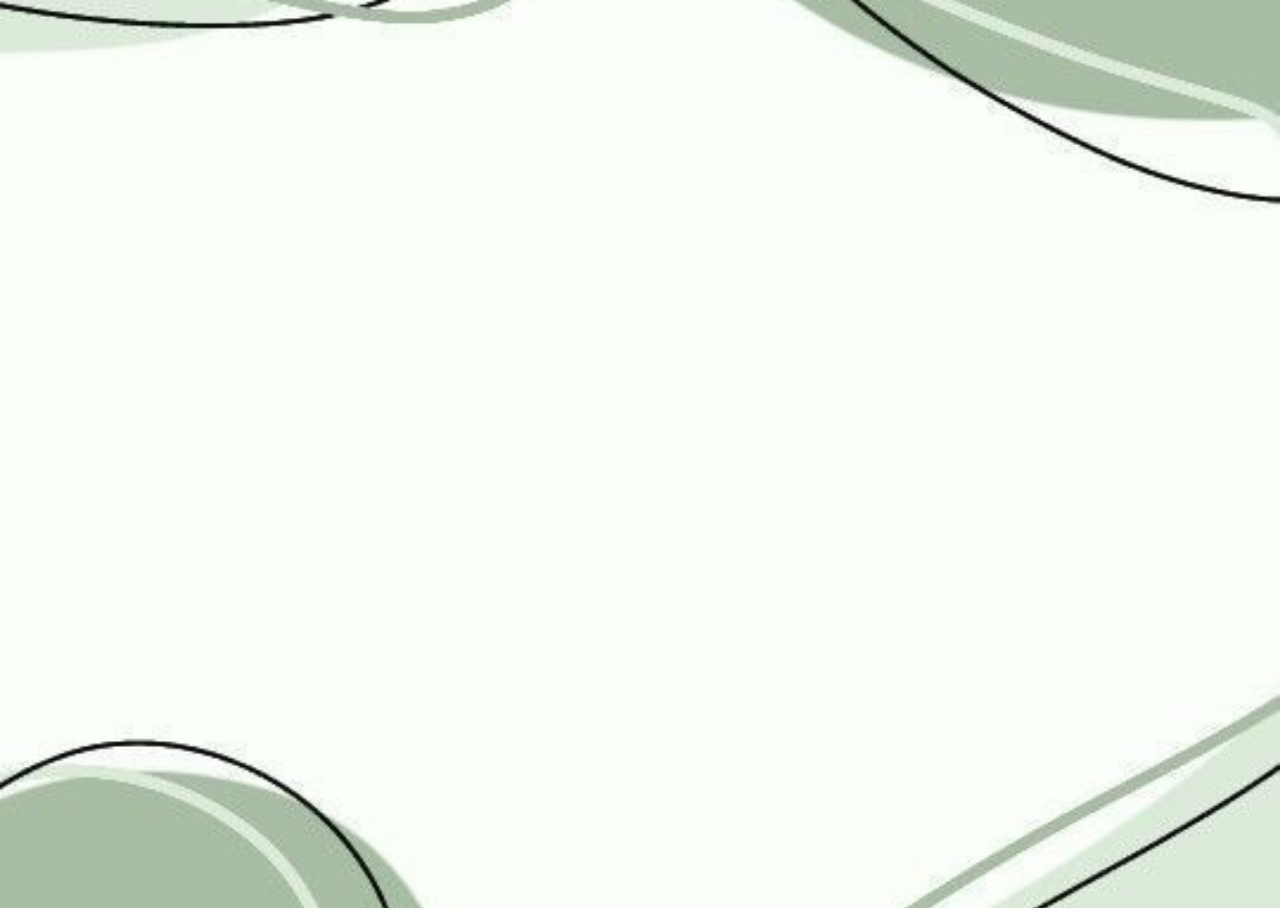
==== Index.html @ 6a98ee5e "Ajout de l'image de fond du CV 	new file:   Index.html 	new file:   styles.css" ====
<!DOCTYPE html>
<html lang="en">
<head>
    <meta charset="UTF-8">
    <meta name="viewport" content="width=device-width, initial-scale=1.0">
    <title>Godwill LAWSON C.V</title>
    <link rel="stylesheet" href="styles.css">
</head>
<body>
   
</body>
</html>
---- styles.css ----
html, body{
    width: 100vw;
    height: 100vh;
    background: url(images/body_fond.JPG) no-repeat center center fixed;
    background-size: cover;
}
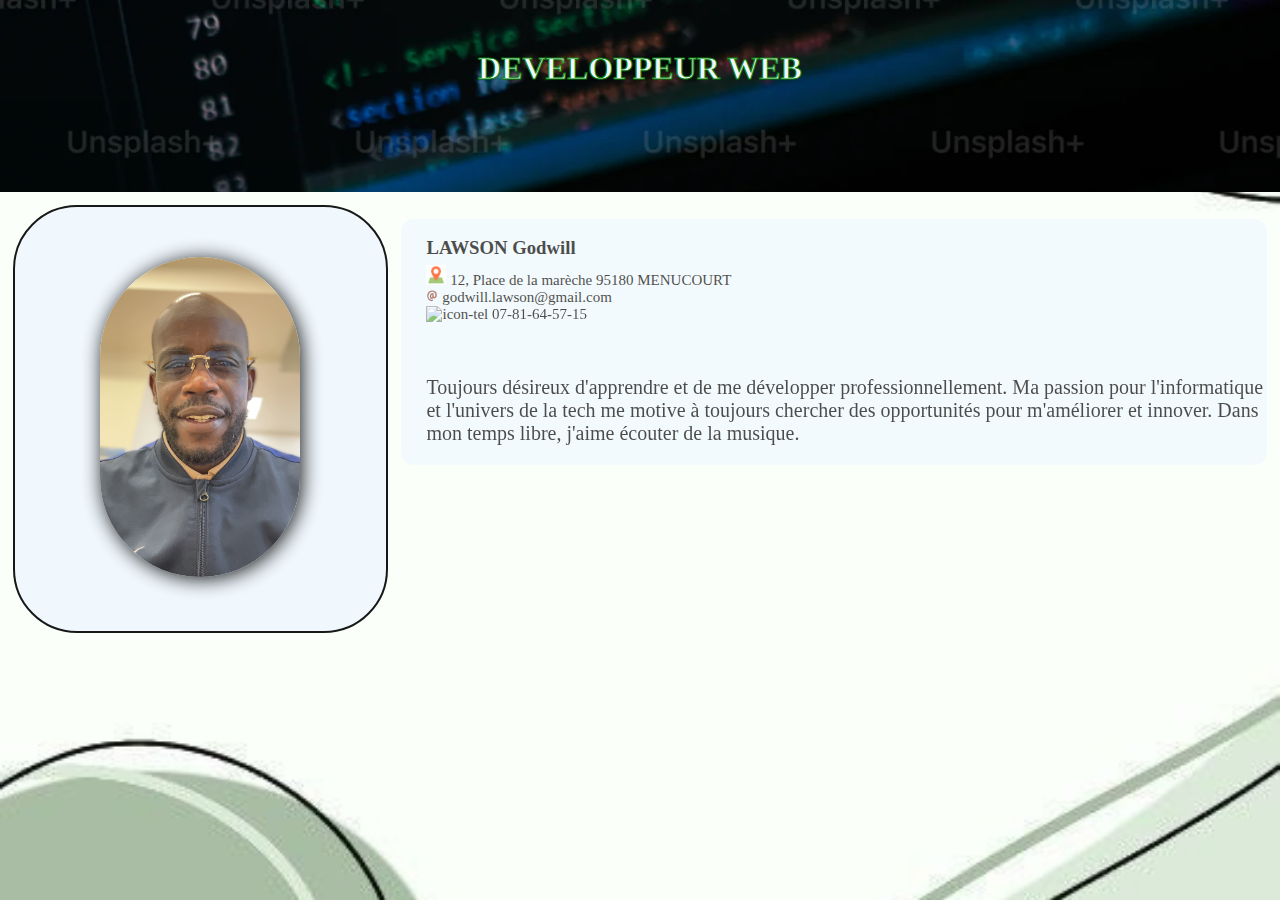
==== commit 7fc94b8f: "Mise à jour de l'index.html" ====
--- a/Index.html
+++ b/Index.html
@@ -5,8 +5,41 @@
     <meta name="viewport" content="width=device-width, initial-scale=1.0">
     <title>Godwill LAWSON C.V</title>
     <link rel="stylesheet" href="styles.css">
+    <link rel="stylesheet" href="en-tete.css">
+    <link rel="stylesheet" href="Presentation.css">
+
 </head>
 <body>
+    <!-- En-tête -->
+    <header class="header-en-tete">
+        <div class="titre">
+            <h1>DEVELOPPEUR WEB</h1>
+        </div>
+    </header>
+
+    <!-- Partie présentation -->
+    <div class="row-presentation">
+
+        <div class="col-left">
+            <div class="photo">
+                <img src="/images/Profil.JPG" alt="ma-photo" class="image">
+            </div>
+        </div>
+
+        <div class="col-right">
+            <div class="ID">
+                <h3>LAWSON Godwill</h3>
+                <p class="adresse"> <img src="images/Icon-adresse.gif" alt="icon-adresse" class="icon-adresse"> 12, Place de la marèche 95180 MENUCOURT<br>
+                <img src="/images/icon-email.png" alt="icon-email" class="icon-email"> godwill.lawson@gmail.com<br>
+                <img src="/images/icon-téléphone.png" alt="icon-tel" class="icon-tel">  07-81-64-57-15</p><br>
+                <p class="about-me">Toujours désireux d'apprendre et de me développer professionnellement. Ma passion pour l'informatique et l'univers de la tech me motive à toujours chercher des opportunités pour m'améliorer et innover. Dans mon temps libre, j'aime écouter de la musique.</p>
+
+            </div>
+        </div>
+        
+
+
+    </div>
    
 </body>
 </html>--- a/en-tete.css
+++ b/en-tete.css
@@ -0,0 +1,48 @@
+html, body{
+    margin: 0;
+    
+}
+
+.header-en-tete{
+
+    background: url(images/en_tete_fond.WEBP);
+    background-position: relative;
+    background-size: 100%;
+    background-repeat: no-repeat;
+    height: 15vw;
+    overflow: hidden;
+}
+
+.header-en-tete::before{
+    titre: " ";
+    position: absolute;
+    top: 0;
+    left: 0;
+    width: 100%;
+    height: 100%;
+    background: url(images/en_tete_fond.WEBP) no-repeat center center fixed;
+    background-size: cover;
+    filter: grayscale(50%) blur(2px);
+    z-index: -1;
+}
+
+.titre{
+   display: flex;
+   justify-content: center;
+   z-index: 1;
+}
+
+.titre > h1{
+    color: aliceblue;
+    margin-top: 50px;
+    text-align: center;
+    -webkit-text-stroke: 1px green;
+}
+@media (max-width: 800px) {
+    .titre h1{
+    
+        
+    }
+  
+ 
+}
--- a/Presentation.css
+++ b/Presentation.css
@@ -0,0 +1,84 @@
+.row-presentation{
+    display: flex;
+    justify-content: space-between;
+    background-color: transparent;
+    align-items: center;
+    flex-direction: row;
+    margin-top: 1vw;
+    
+}
+
+.col-left{
+    display: flex;
+    justify-content: center;
+    width: 30%;
+    background-color: aliceblue;
+    border: 2px solid black;
+    border-radius: 5vw;
+    opacity: 0.9;
+    margin-left: 1vw;
+}
+
+.image{
+    width: 200px;
+    border-radius: 110vw;
+    box-shadow: 2px 2px 20px rgba(0,0,1,2.20);
+    margin: 50px;
+    
+    
+}
+
+.col-right{
+    display: flex;
+    align-items: flex-start;
+    justify-content:flex-start;
+    background-color:aliceblue;
+    opacity: 0.7;
+    border-radius: 1vw;
+    margin-bottom: 12vw ;
+    margin-left: 1vw;
+    margin-right: 1vw;
+    width: 70%;
+}
+.ID{
+    margin-left: 2vw;
+}
+.icon-adresse{
+    width: 20px;
+    height: auto;
+    
+}
+.icon-email{
+    width: 12px;
+    height: auto;
+}
+.icon-tel{
+    width: 12px;
+    height: auto;
+}
+.adresse{
+    margin-top: -1vw;
+    font-size: 15px;
+}
+
+.about-me{
+    font-size: 20px;
+}
+
+@media (max-width: 800px) {
+    .row-presentation {
+        flex-direction: column;
+        align-items: center;
+    }
+
+    .col-left, .col-right {
+        width: 70%;
+        margin: 10px 0;
+    }
+
+    .image {
+        width: 150px;
+        margin: 20px;
+    }
+}
+   
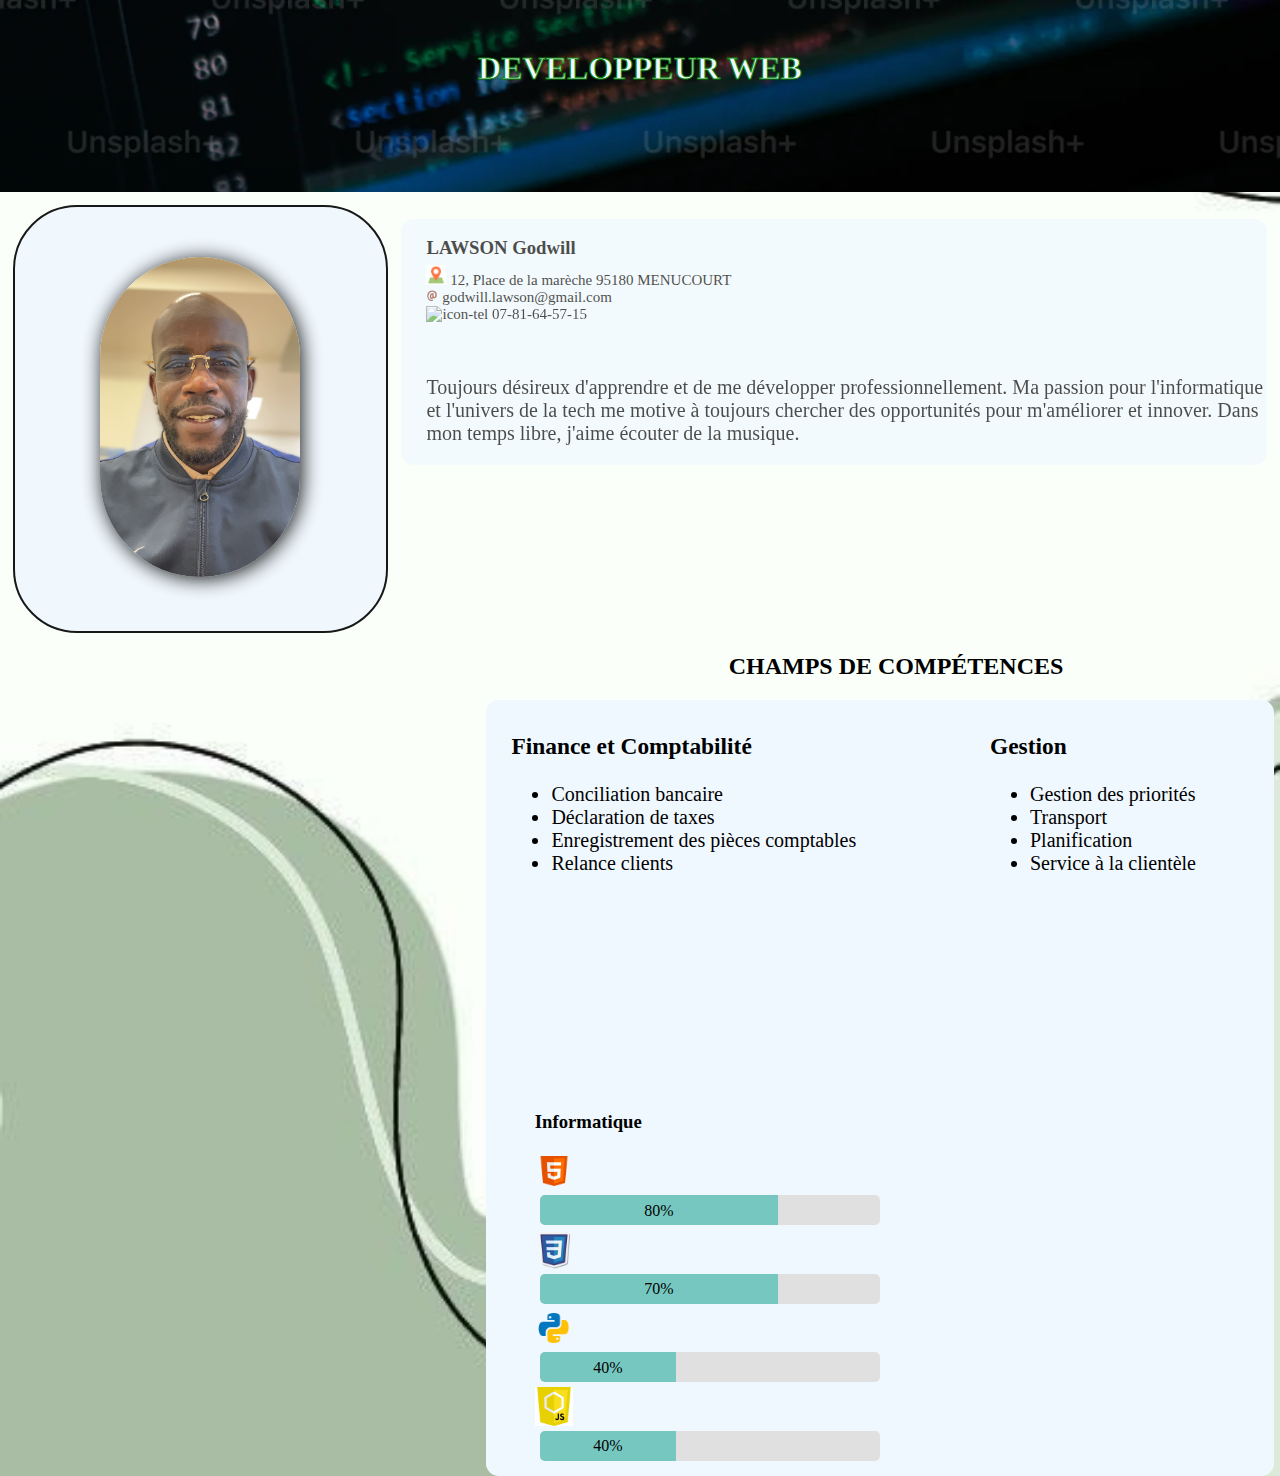
==== commit c339c375: "Mise à jour 2 Index.html" ====
--- a/Index.html
+++ b/Index.html
@@ -7,6 +7,7 @@
     <link rel="stylesheet" href="styles.css">
     <link rel="stylesheet" href="en-tete.css">
     <link rel="stylesheet" href="Presentation.css">
+    <link rel="stylesheet" href="champs-de-competences.css">
 
 </head>
 <body>
@@ -40,6 +41,69 @@
 
 
     </div>
+    <!-- Partie champs de compétences -->
+    <div class="titre-competences"><h2>CHAMPS DE COMPÉTENCES</h2></div>
+    <div class="grid-container-competences">
+
+        <div class="grid-finance-compta">
+            <div class="titre-finance-compta"><h3>Finance et Comptabilité</h3></div>
+                <ul>
+                    <li>Conciliation bancaire</li>
+                    <li>Déclaration de taxes</li>
+                    <li>Enregistrement des pièces comptables</li>
+                    <li>Relance clients</li>
+                </ul>
+        </div>
+
+        <div class="grid-gestion">
+            <div class="titre-finance-compta"><h3>Gestion</h3></div>
+                <ul>
+                    <li>Gestion des priorités</li>
+                    <li>Transport</li>
+                    <li>Planification</li>
+                    <li>Service à la clientèle</li>
+                </ul>
+        </div>
+
+        
+        <div class="grid-informatique">
+            <div class="titre-informatique"><h3>Informatique</h3></div>
+
+            
+            
+            <div class="icon-html">
+                <img src="images/icon-html.png" alt="html">
+            </div>
+            <div class="progress-bar-html">
+                <div class="progress" style="width: 70%;">80%</div>
+            </div>
+
+            <div class="icon-css">
+                <img src="images/icon-css.png" alt="css">
+            </div>
+            <div class="progress-bar-css">
+                <div class="progress" style="width: 70%;">70%</div>
+            </div>
+
+            <div class="icon-python">
+                <img src="images/icon-python.png" alt="python">
+            </div>
+            <div class="progress-bar-python">
+                <div class="progress" style="width: 40%;">40%</div>
+            </div>
+
+            <div class="icon-javascript">
+                <img src="images/icon-javasript.png" alt="javascript">
+            </div>
+            <div class="progress-bar-javascript">
+                <div class="progress" style="width: 40%;">40%</div>
+            </div>
+
+
+        </div>
+        
+    </div>
+
    
 </body>
 </html>--- a/champs-de-competences.css
+++ b/champs-de-competences.css
@@ -0,0 +1,162 @@
+.grid-container-competences{
+    display: grid;
+    grid-template-columns: repeat(2, 1fr);
+    grid-template-rows: repeat(2, 1fr);
+    width: 60%;
+    margin-left: 38vw;
+    gap: 10px;
+    padding: 10px;
+    background-color: aliceblue;
+    border-radius: 1vw;
+}
+.titre-competences{
+    text-align: center;
+    margin-left: 40vw;
+
+}
+.grid-finance-compta{
+    padding-left: 15px;
+    height: 100%;
+    font-size: 20px;
+}
+    
+.grid-gestion{
+    padding-left: 15px;
+    margin-left: 7vw;
+    height: 100%;
+    font-size: 20px;
+
+}
+.grid-informatique{
+    margin-left: 3vw;
+    /* grid-column: 1/3; */
+    grid-row: 2;
+
+}
+
+.icon-html{
+    display: flex;
+    justify-content: center;
+    width: 3vw;
+    height: 3vw;
+   
+}
+.icon-css{
+    display: flex;
+    justify-content: center;
+    width: 3vw;
+    height: 3vw;
+}
+.icon-python{
+    display: flex;
+    justify-content: center;
+    width: 3vw;
+    height: 3vw;
+}
+.icon-javascript{
+    display: flex;
+    justify-content: center;
+    width: 3vw;
+    height: 3vw;
+   
+}
+
+
+.progress-bar-html {
+    margin: 5px;
+    width: 100%;
+    height: 30px;
+    background-color: #e0e0e0;
+    border-radius: 5px;
+    overflow: hidden; /* Assure que la barre de progression interne ne dépasse pas la bordure arrondie */
+    animation: fillProgress 2s forwards; 
+}
+.progress-bar-css {
+    margin: 5px;
+    width: 100%;
+    height: 30px;
+    background-color: #e0e0e0;
+    border-radius: 5px;
+    overflow: hidden; /* Assure que la barre de progression interne ne dépasse pas la bordure arrondie */
+    animation: fillProgress 2s forwards; 
+}
+.progress-bar-python {
+    margin: 5px;
+    width: 100%;
+    height: 30px;
+    background-color: #e0e0e0;
+    border-radius: 5px;
+    overflow: hidden; /* Assure que la barre de progression interne ne dépasse pas la bordure arrondie */
+    animation: fillProgress 2s forwards; 
+}
+.progress-bar-javascript {
+    margin: 5px;
+    width: 100%;
+    height: 30px;
+    background-color: #e0e0e0;
+    border-radius: 5px;
+    overflow: hidden; /* Assure que la barre de progression interne ne dépasse pas la bordure arrondie */
+    animation: fillProgress 2s forwards; 
+}
+.progress {
+    height: 100%;
+    background-color: #76c7c0;
+    text-align: center;
+    padding-top: 0.5vw;
+   
+}
+@keyframes fillProgress{
+    from {
+        width: 0;
+    }
+    to {
+        width: 100%;
+    }
+}
+
+@media (max-width: 1000px) {
+    .grid-container-competences {
+        grid-template-columns: 1fr;
+        margin-left: 2.5vw;
+        width: 90%;
+        
+    }
+
+    .titre-competences {
+        margin-left: 0;
+        font-size: 1em;
+    }
+    .grid-gestion{
+        margin-top: 15px;
+        margin-left: 0;
+        font-size: 1,2em;
+
+    }
+
+   
+    .grid-informatique {
+        margin-left: 10px;
+    
+    }
+
+    .icon-html, 
+    .icon-css, 
+    .icon-python, 
+    .icon-javascript{
+        display: flex;
+        justify-content: center;
+        width: 3vw;
+       
+    }
+    
+    .progress-bar-html, 
+    .progress-bar-css, 
+    .progress-bar-python, 
+    .progress-bar-javascript {
+       height: 20px;
+    
+    }
+
+
+}
+   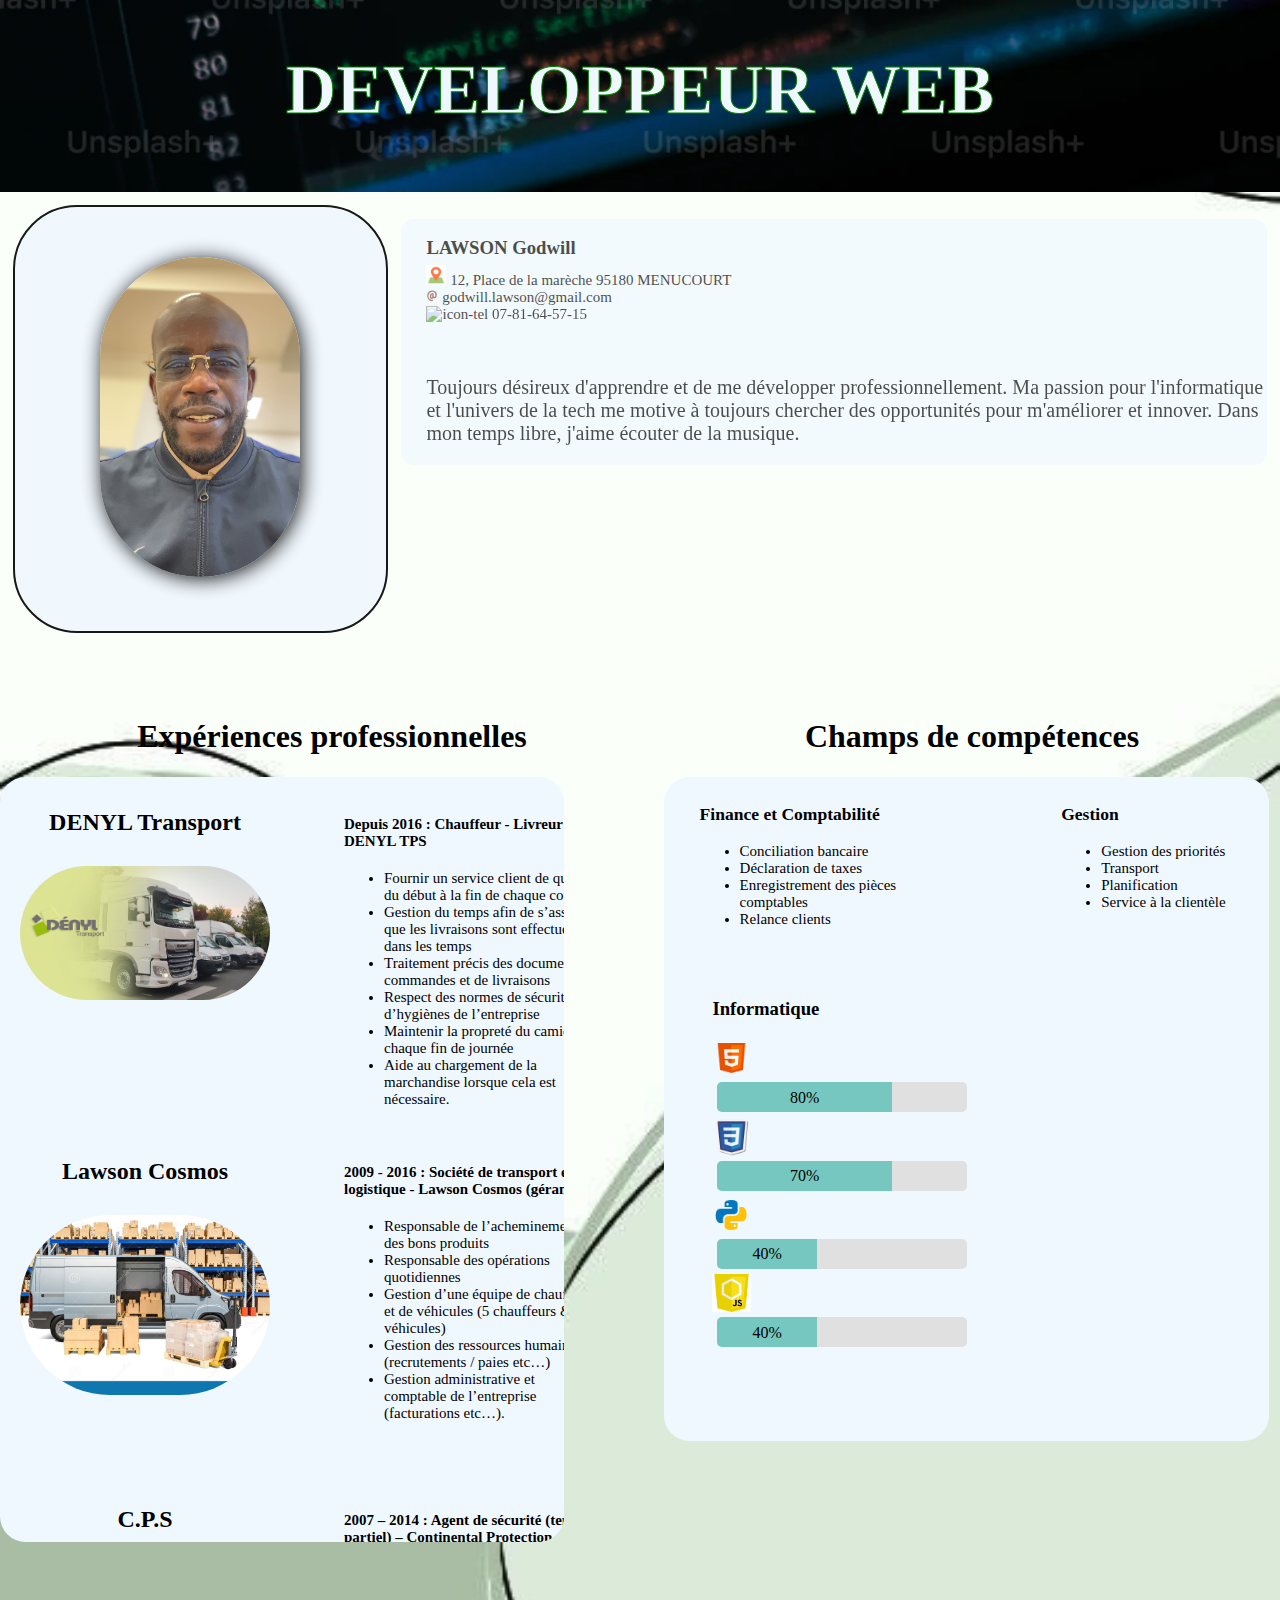
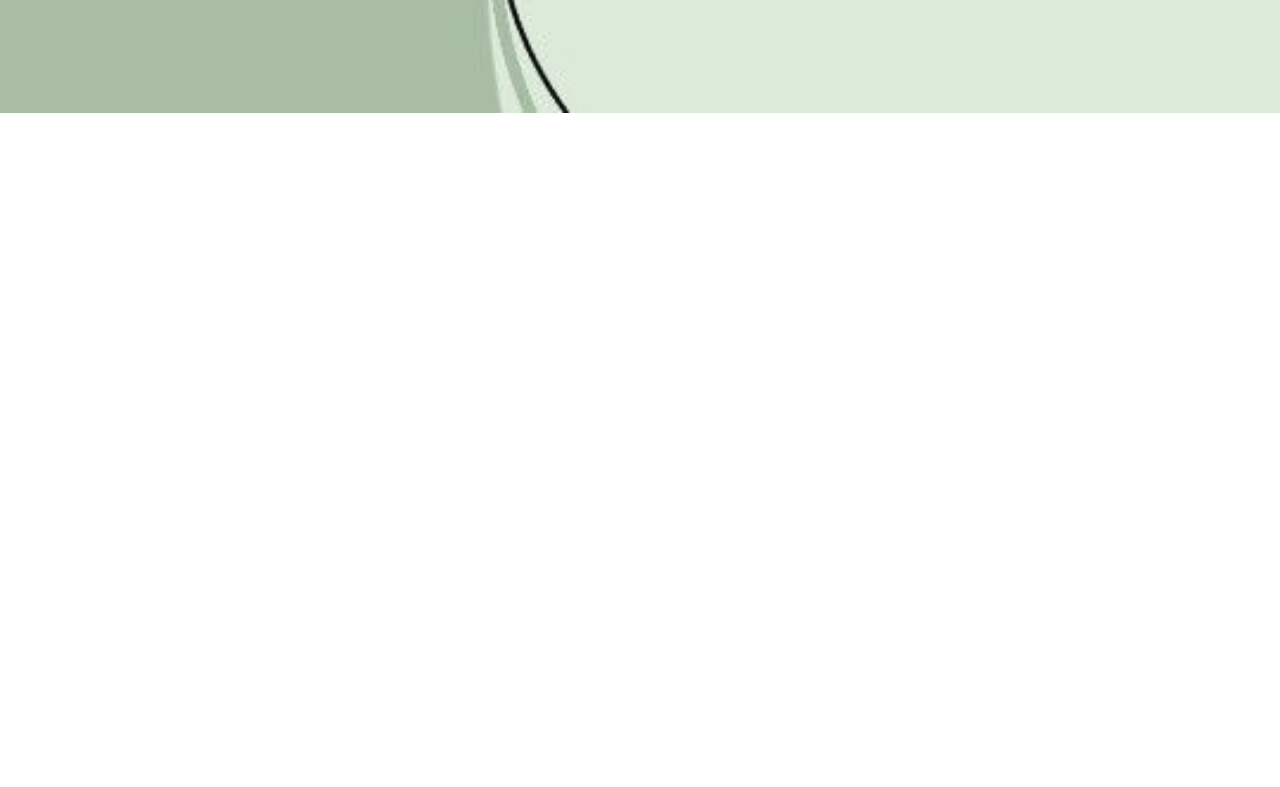
==== commit 7175775a: "Ajout et modif section experiences et index" ====
--- a/Index.html
+++ b/Index.html
@@ -1,15 +1,19 @@
 <!DOCTYPE html>
 <html lang="en">
+
 <head>
     <meta charset="UTF-8">
     <meta name="viewport" content="width=device-width, initial-scale=1.0">
-    <title>Godwill LAWSON C.V</title>
+    <title>LAWSON C.V</title>
+    <link rel="icon" href="/images/God-logo/favicon-32x32.png" type="image/png" sizes="32x32">
     <link rel="stylesheet" href="styles.css">
     <link rel="stylesheet" href="en-tete.css">
     <link rel="stylesheet" href="Presentation.css">
     <link rel="stylesheet" href="champs-de-competences.css">
+    <link rel="stylesheet" href="experiences.css">
 
 </head>
+
 <body>
     <!-- En-tête -->
     <header class="header-en-tete">
@@ -30,80 +34,187 @@
         <div class="col-right">
             <div class="ID">
                 <h3>LAWSON Godwill</h3>
-                <p class="adresse"> <img src="images/Icon-adresse.gif" alt="icon-adresse" class="icon-adresse"> 12, Place de la marèche 95180 MENUCOURT<br>
-                <img src="/images/icon-email.png" alt="icon-email" class="icon-email"> godwill.lawson@gmail.com<br>
-                <img src="/images/icon-téléphone.png" alt="icon-tel" class="icon-tel">  07-81-64-57-15</p><br>
-                <p class="about-me">Toujours désireux d'apprendre et de me développer professionnellement. Ma passion pour l'informatique et l'univers de la tech me motive à toujours chercher des opportunités pour m'améliorer et innover. Dans mon temps libre, j'aime écouter de la musique.</p>
-
-            </div>
-        </div>
-        
-
-
+                <p class="adresse"> <img src="images/Icon-adresse.gif" alt="icon-adresse" class="icon-adresse"> 12,
+                    Place de la marèche 95180 MENUCOURT<br>
+                    <img src="/images/icon-email.png" alt="icon-email" class="icon-email"> godwill.lawson@gmail.com<br>
+                    <img src="/images/icon-téléphone.png" alt="icon-tel" class="icon-tel"> 07-81-64-57-15
+                </p><br>
+                <p class="about-me">Toujours désireux d'apprendre et de me développer professionnellement. Ma passion
+                    pour l'informatique et l'univers de la tech me motive à toujours chercher des opportunités pour
+                    m'améliorer et innover. Dans mon temps libre, j'aime écouter de la musique.</p>
+
+            </div>
+        </div>
     </div>
-    <!-- Partie champs de compétences -->
-    <div class="titre-competences"><h2>CHAMPS DE COMPÉTENCES</h2></div>
-    <div class="grid-container-competences">
-
-        <div class="grid-finance-compta">
-            <div class="titre-finance-compta"><h3>Finance et Comptabilité</h3></div>
+
+    <div class="grid-experiences-compétences">
+
+                                        <!-- Partie experiences professionnelles -->
+        <div class="col-gauche">
+        <div class="grand-titre">
+            <h1>Expériences professionnelles</h1>
+        </div>
+        <div class="column-experiences">
+            <div class="grid-container-denyl">
+
+                <div class="Denyl-image ">
+                    <div class="titre-denyl">
+                        <h2> DENYL Transport</h2>
+                    </div>
+                    <img src="/images/Denyl.jpeg" alt="photo entreprise" class="image-d">
+                </div>
+
+                <div class="exp-denyl">
+                    <div class="p-denyl">
+                        <h4>Depuis 2016 : Chauffeur - Livreur – DENYL TPS</h4>
+                        <ul>
+                            <li>Fournir un service client de qualité du début à la fin de chaque course</li>
+                            <li>Gestion du temps afin de s’assurer que les livraisons sont effectuées dans les temps</li>
+                            <li>Traitement précis des documents de commandes et de livraisons</li>
+                            <li>Respect des normes de sécurités et d’hygiènes de l’entreprise</li>
+                            <li>Maintenir la propreté du camion à chaque fin de journée</li>
+                            <li>Aide au chargement de la marchandise lorsque cela est nécessaire.</li>
+                        </ul>
+                    </div>
+                </div>
+                <div class="Lawson-image ">
+                    <div class="titre-lawson">
+                        <h2> Lawson Cosmos</h2>
+                    </div>
+                    <img src="/images/lawson-cosmos.webp" alt="photo entreprise" class="image-l">
+                </div>
+
+                <div class="exp-lawson">
+                    <div class="p-lawson">
+                        <h4>2009 - 2016 : Société de transport et logistique - Lawson Cosmos (gérant)</h4>
+                        <ul>
+                            <li>Responsable de l’acheminement des bons produits</li>
+                            <li>Responsable des opérations quotidiennes</li>
+                            <li>Gestion d’une équipe de chauffeurs et de véhicules (5 chauffeurs & 5 véhicules)</li>
+                            <li>Gestion des ressources humaines (recrutements / paies etc…)</li>
+                            <li>Gestion administrative et comptable de l’entreprise (facturations etc…).</li>
+                        </ul>
+                    </div>
+                </div>
+
+                <div class="CPS-image ">
+                    <div class="titre-CPS">
+                        <h2> C.P.S</h2>
+                    </div>
+                    <img src="/images/C.P.S sécurité- image.png" alt="photo entreprise" class="image-c">
+                </div>
+
+                <div class="exp-CPS">
+                    <div class="p-CPS">
+                        <h4>2007 – 2014 : Agent de sécurité (temps partiel) – Continental Protection Service (CPS)</h4>
+                            <p>Différents sites : Carrefour Market, Mac Donald, Franprix, site usine Renault…</p>
+                        <ul>
+                            <li>Sécuriser les lieux, les biens et les personnes par des rondes régulières</li>
+                            <li>Vérifier et contrôler les entrées et sorties</li>
+                            <li>Orienter les clients vers le bon interlocuteur si nécessaire</li>
+                            <li>Vérifier que les moyens techniques sont aux normes et en état de fonctionnement</li>
+                            <li>Travail en horaire décalé (soir et week-end).</li>
+                        </ul>
+                    </div>
+                </div>
+
+                <div class="seatem-image ">
+                    <div class="titre-seatem">
+                        <h2> Seatem</h2>
+                    </div>
+                    <img src="/images/comptabilité.jpeg" alt="photo entreprise" class="image-s">
+                </div>
+
+                <div class="exp-seatem">
+                    <div class="p-seatem">
+                        <h4>2008 – 2009 : Aide comptable – Seatem France (Paris)</h4>
+                        <ul>
+                            <li>Gestion de la comptabilité fournisseurs (saisie des factures d'achats, des frais généraux et
+                                des immobilisations, préparation des règlements fournisseurs)</li>
+                            <li>Gestion de la comptabilité clients (enregistrement des règlements, lettrage et relances
+                                clients)</li>
+                            <li>Rapprochements bancaires et du suivi de placements de trésorerie</li>
+                            <li>Préparation et déclaration de TVA</li>
+                            <li>Suivi et comptabilisation des notes de frais</li>
+                        </ul>
+                    </div>
+                </div>
+            </div>
+        </div>
+        </div>
+
+                                <!-- Partie champs de compétences -->
+
+
+        <div class="col-droit">                      
+        <div class="titre-competences">
+            <h1>Champs de compétences</h1>
+        </div>
+
+        <div class="grid-container-competences">
+            <div class="grid-finance-compta">
+                <div class="titre-finance-compta">
+                    <h3>Finance et Comptabilité</h3>
+                </div>
                 <ul>
                     <li>Conciliation bancaire</li>
                     <li>Déclaration de taxes</li>
                     <li>Enregistrement des pièces comptables</li>
                     <li>Relance clients</li>
                 </ul>
-        </div>
-
-        <div class="grid-gestion">
-            <div class="titre-finance-compta"><h3>Gestion</h3></div>
+            </div>
+
+            <div class="grid-gestion">
+                <div class="titre-finance-compta">
+                    <h3>Gestion</h3>
+                </div>
                 <ul>
                     <li>Gestion des priorités</li>
                     <li>Transport</li>
                     <li>Planification</li>
                     <li>Service à la clientèle</li>
                 </ul>
-        </div>
-
-        
-        <div class="grid-informatique">
-            <div class="titre-informatique"><h3>Informatique</h3></div>
-
-            
-            
-            <div class="icon-html">
-                <img src="images/icon-html.png" alt="html">
-            </div>
-            <div class="progress-bar-html">
-                <div class="progress" style="width: 70%;">80%</div>
-            </div>
-
-            <div class="icon-css">
-                <img src="images/icon-css.png" alt="css">
-            </div>
-            <div class="progress-bar-css">
-                <div class="progress" style="width: 70%;">70%</div>
-            </div>
-
-            <div class="icon-python">
-                <img src="images/icon-python.png" alt="python">
-            </div>
-            <div class="progress-bar-python">
-                <div class="progress" style="width: 40%;">40%</div>
-            </div>
-
-            <div class="icon-javascript">
-                <img src="images/icon-javasript.png" alt="javascript">
-            </div>
-            <div class="progress-bar-javascript">
-                <div class="progress" style="width: 40%;">40%</div>
-            </div>
-
-
-        </div>
-        
+            </div>
+
+
+            <div class="grid-informatique">
+                <div class="titre-informatique">
+                    <h3>Informatique</h3>
+                </div>
+
+                <div class="icon-html">
+                    <img src="images/icon-html.png" alt="html">
+                </div>
+                <div class="progress-bar-html">
+                    <div class="progress" style="width: 70%;">80%</div>
+                </div>
+
+                <div class="icon-css">
+                    <img src="images/icon-css.png" alt="css">
+                </div>
+                <div class="progress-bar-css">
+                    <div class="progress" style="width: 70%;">70%</div>
+                </div>
+
+                <div class="icon-python">
+                    <img src="images/icon-python.png" alt="python">
+                </div>
+                <div class="progress-bar-python">
+                    <div class="progress" style="width: 40%;">40%</div>
+                </div>
+
+                <div class="icon-javascript">
+                    <img src="images/icon-javasript.png" alt="javascript">
+                </div>
+                <div class="progress-bar-javascript">
+                    <div class="progress" style="width: 40%;">40%</div>
+                </div>
+            </div>
+         </div>
+         </div> 
     </div>
 
-   
+
 </body>
+
 </html>--- a/styles.css
+++ b/styles.css
@@ -3,4 +3,22 @@
     height: 100vh;
     background: url(images/body_fond.JPG) no-repeat center center fixed;
     background-size: cover;
-}+}
+.grid-experiences-compétences{
+    display: grid;
+    grid-template-columns: repeat(2, 1fr);
+    grid-template-rows: repeat(2, 1fr);
+    margin-top: 5vw;
+}
+
+
+@media (max-width: 800px) {
+    .grid-experiences-compétences {
+        grid-template-columns: 1fr; /* Change la grille pour avoir une seule colonne */
+        margin-top: 10px;
+    }
+
+    html, body {
+        height: auto;  /* Assure que le corps s'étend pour s'adapter au contenu sur les petits écrans */
+    }
+}
--- a/en-tete.css
+++ b/en-tete.css
@@ -37,11 +37,13 @@
     margin-top: 50px;
     text-align: center;
     -webkit-text-stroke: 1px green;
+    font-size: 70px;
 }
 @media (max-width: 800px) {
     .titre h1{
     
-        
+        font-size: 2em;
+        margin-top: 20px;
     }
   
  
--- a/champs-de-competences.css
+++ b/champs-de-competences.css
@@ -1,30 +1,32 @@
 .grid-container-competences{
     display: grid;
     grid-template-columns: repeat(2, 1fr);
-    grid-template-rows: repeat(2, 1fr);
-    width: 60%;
-    margin-left: 38vw;
+    grid-template-rows: repeat(2, 0.7fr);
+    width: 95%;
+    /* margin-left: 48vw; */
     gap: 10px;
     padding: 10px;
     background-color: aliceblue;
-    border-radius: 1vw;
+    border-radius: 2vw;
+    margin-top: 1vw;
 }
 .titre-competences{
     text-align: center;
-    margin-left: 40vw;
+    /* margin-left: 10vw; */
+    white-space: nowrap;
 
 }
 .grid-finance-compta{
-    padding-left: 15px;
-    height: 100%;
-    font-size: 20px;
+    margin-left: 2vw;
+    height: 50%;
+    font-size: 15px;
 }
     
 .grid-gestion{
-    padding-left: 15px;
+    /* padding-left: 5px; */
     margin-left: 7vw;
-    height: 100%;
-    font-size: 20px;
+    height: 50%;
+    font-size: 15px;
 
 }
 .grid-informatique{
@@ -68,7 +70,7 @@
     height: 30px;
     background-color: #e0e0e0;
     border-radius: 5px;
-    overflow: hidden; /* Assure que la barre de progression interne ne dépasse pas la bordure arrondie */
+    overflow: hidden; 
     animation: fillProgress 2s forwards; 
 }
 .progress-bar-css {
@@ -77,7 +79,7 @@
     height: 30px;
     background-color: #e0e0e0;
     border-radius: 5px;
-    overflow: hidden; /* Assure que la barre de progression interne ne dépasse pas la bordure arrondie */
+    overflow: hidden; 
     animation: fillProgress 2s forwards; 
 }
 .progress-bar-python {
@@ -86,7 +88,7 @@
     height: 30px;
     background-color: #e0e0e0;
     border-radius: 5px;
-    overflow: hidden; /* Assure que la barre de progression interne ne dépasse pas la bordure arrondie */
+    overflow: hidden; 
     animation: fillProgress 2s forwards; 
 }
 .progress-bar-javascript {
@@ -95,7 +97,7 @@
     height: 30px;
     background-color: #e0e0e0;
     border-radius: 5px;
-    overflow: hidden; /* Assure que la barre de progression interne ne dépasse pas la bordure arrondie */
+    overflow: hidden; 
     animation: fillProgress 2s forwards; 
 }
 .progress {
@@ -132,6 +134,9 @@
         font-size: 1,2em;
 
     }
+    .titre-informatique{
+        font-size: 1.2em;
+    }
 
    
     .grid-informatique {
--- a/experiences.css
+++ b/experiences.css
@@ -0,0 +1,190 @@
+.column-experiences{
+width: 85%;
+max-height: 765px;
+display:block;
+background-color: aliceblue;
+align-items: center;
+flex-direction: column;
+/* margin-top: vw; */
+border-radius: 2vw;
+overflow-y: scroll;
+}
+.grand-titre{
+    text-align: center;
+}
+.grid-container-denyl{
+    display: grid;
+    grid-template-columns: repeat(2, 1fr);
+    grid-template-rows: repeat(3, 1fr);
+    padding-top: 1vw;
+    
+}
+/* Denyl Tps */
+
+.Denyl-image{
+  padding-left: 10px;
+
+}
+.image-d{
+    padding: 10px;
+    width: 250px;
+    border-radius: 50vw;
+}
+.titre-denyl{
+    text-align: center;
+
+}
+.exp-denyl{
+    width: 30vw;
+}
+.p-denyl{
+    font-size: 15px;
+    padding-top: 0.5vw;
+    padding-right: 5vw;
+    margin-left: 5vw;
+}
+
+
+/* Lawson Cosmos */
+
+.Lawson-image{
+    padding-left: 10px;
+  
+}
+.image-l{
+    padding: 10px;
+    width: 250px;
+    border-radius: 50vw;
+
+}
+.titre-lawson{
+    text-align: center;
+}
+.exp-lawson{
+    width: 30vw;
+}
+
+.p-lawson{
+    font-size: 15px;
+    padding-top: 0.5vw;
+    padding-right: 5vw;
+    margin-left: 5vw;
+}
+
+/* C.P.S */
+
+
+.CPS-image{
+    padding-left: 10px;
+  
+}
+.image-c{
+    padding: 10px;
+    width: 250px;
+    border-radius: 50vw;
+}
+
+.titre-CPS{
+    text-align: center;
+}
+
+.exp-CPS{
+    width: 30vw;
+}
+
+.p-CPS{
+    font-size: 15px;
+    padding-top: 0.5vw;
+    padding-right: 5vw;
+    margin-left: 5vw;
+}
+
+/* Seatem france */
+
+.seatem-image{
+    padding-left: 10px;
+}
+
+.image-s{
+    padding: 10px;
+    width: 250px;
+    border-radius: 50vw;
+}
+
+.titre-seatem{
+    text-align: center;
+}
+
+.exp-seatem{
+    width: 30vw;
+}
+
+.p-seatem{
+    font-size: 15px;
+    padding-top: 0.5vw;
+    padding-right: 5vw;
+    margin-left: 5vw;
+}
+
+@media (max-width: 1000px) {
+    .column-experiences {
+        width: 100%;
+        max-height: 500px;
+        overflow-y: scroll;
+    }
+
+    .grid-container-denyl {
+        grid-template-columns: 1fr; /* Change la grille pour avoir une seule colonne */
+        padding: 10px;
+    }
+
+    .exp-denyl,
+    .exp-lawson,
+    .exp-CPS,
+    .exp-seatem {
+        width: auto;
+    }
+
+    .p-denyl{
+        font-size: 14px;
+        padding-right: 10px;
+        margin-left: 10px;
+        
+    }
+    .p-lawson{
+        font-size: 14px;
+        padding-right: 10px;
+        margin-left: 10px;
+        
+    }
+    .p-CPS{
+        font-size: 14px;
+        padding-right: 10px;
+        margin-left: 10px;
+       
+    }
+    .p-seatem{
+        font-size: 14px;
+        padding-right: 10px;
+        margin-left: 10px;
+       
+    }
+
+    .image-d,
+    .image-l,
+    .image-c,
+    .image-s {
+        width: 200px; 
+        margin-left: 25vw;
+
+    }
+}
+
+
+
+
+
+
+
+
+
